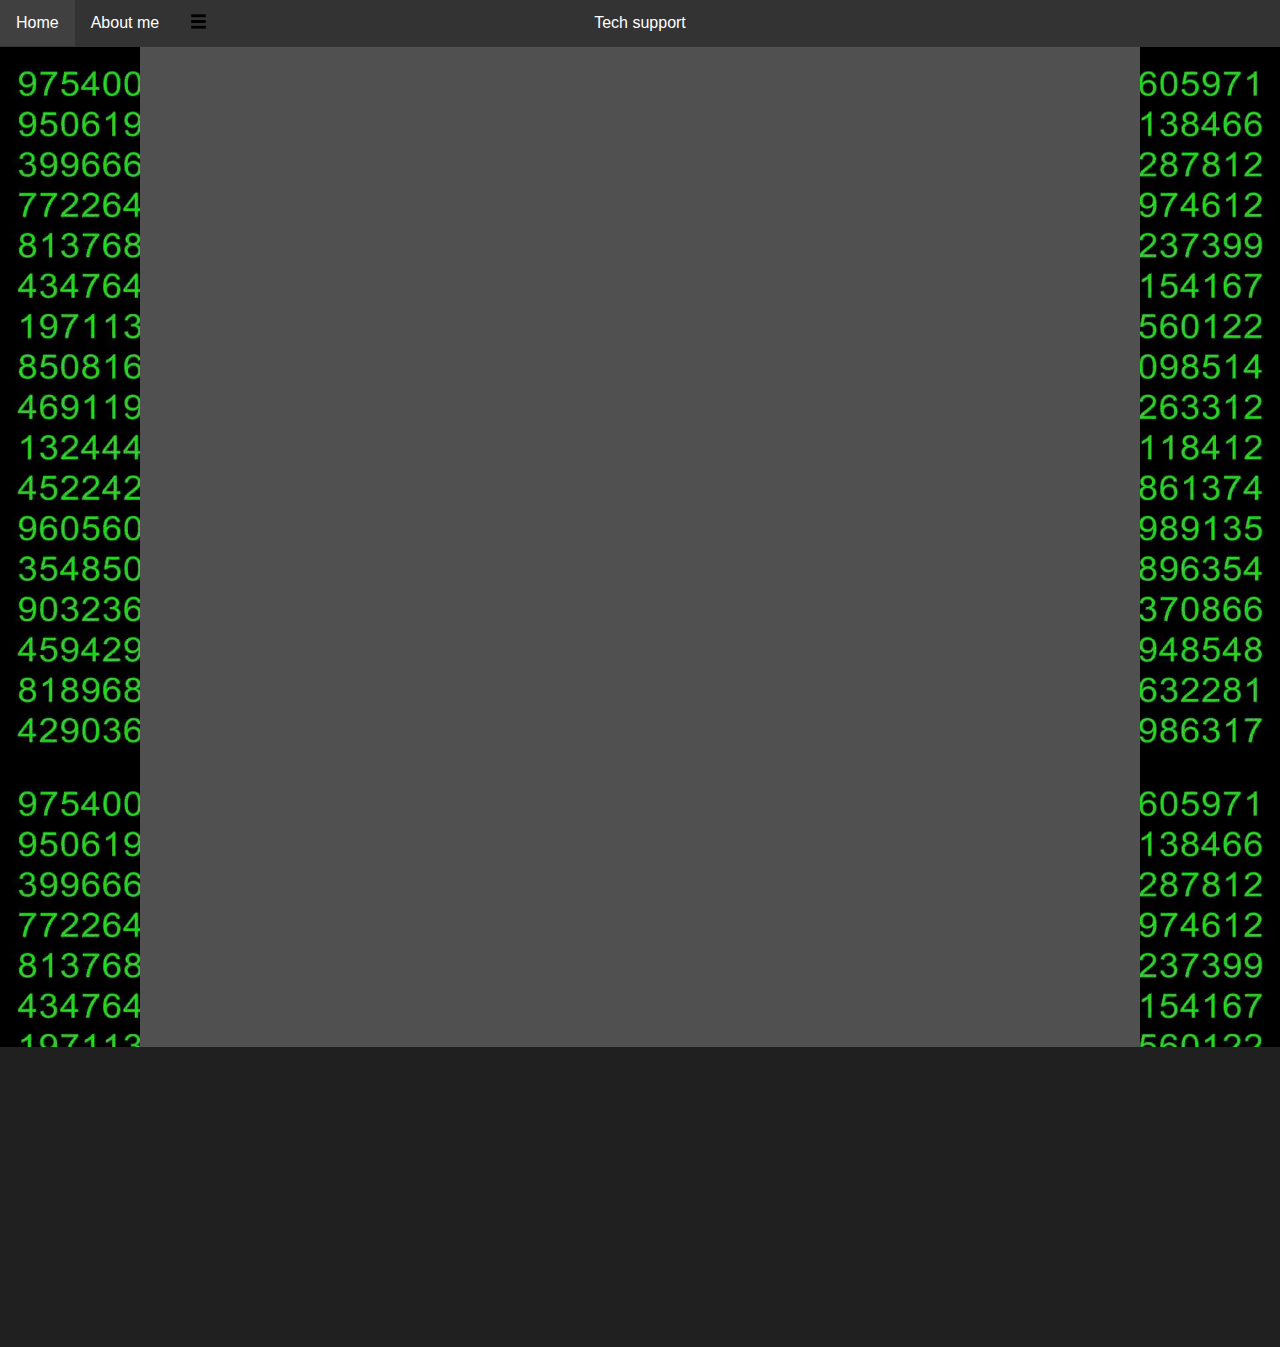
==== index.html @ 62db95a0 "jijyhj" ====
<!DOCTYPE html>
<html>
	<head>
		<meta charset="utf-8"> 
		<meta name="description" content="School project">
		<meta name="keywords" content="Tech, Support, TechSupport, School, project">
		<meta name="author" content="LateSWE">

		<title>Tech Support</title>
		<link rel="stylesheet" href="index.css">
	</head>
	
	<body>
		<nav>
			<div class="left-menu">
				<a href="">Home</a>
				<a href="AboutMe.html">About me</a>
				<div class="dropdown">
					<button class="dropbtn" onclick="myFunction()">
						<img src="./pics/menuimage.png" alt="Menu image" class="dropdownimage"
							onclick="myFunction()"
						>
					</button>
					<div class="dropdown-content" id="myDropdown">
						<a href="PCproblems.html">PC problems</a>
						<a href="MACproblems.html">MAC problems</a>
						<a href="Generalproblems.html">General problems</a>
  					</div>
  				</div>
  			</div>

  			<div class="title">
  				<p>Tech support</p>
  			</div>

  			<div class="search">
  				
  			</div>
		</nav>


		<main>
			<div class="mainContent">
				<div class="main-top-left">
					
				</div>
				<div class="main-top-right">
					
				</div>
				<div class="main-bottom-left">
					
				</div>
				<div class="main-bottom-right">
					
				</div>
			</div>
		</main>
		

		<footer>
			
		</footer>





		<script type="text/javascript">
			/* When the user clicks on the button, toggle between hiding and showing the dropdown content */
		function myFunction() {
			document.getElementById("myDropdown").classList.toggle("show");
		}

		// Close the dropdown if the user clicks outside of it
		window.onclick = function(e) {
			if (!e.target.matches('.dropbtn')) {
				var myDropdown = document.getElementById("myDropdown");
				if (myDropdown.classList.contains('show')) {
					myDropdown.classList.remove('show');
				}
			}
		}			
		</script>
		
	</body>
</html>
---- index.css ----
*{
	margin: 0px;
}

/*Header CSS below*/

.left-menu{
	width: 20%;
}

.title{
	width: 50%;
	padding-left: 25%;
}

.search{
	width: 30%;
}

.dropdownimage{
	height: 15px;
	width: 15px;
}

nav {
  overflow: hidden;
  background-color: #333;
  font-family: Arial, Helvetica, sans-serif;
}

nav a {
  float: left;
  font-size: 16px;
  color: white;
  text-align: center;
  padding: 14px 16px;
  text-decoration: none;
}

nav p {
	color: white;
	text-align: center;
	font-size: 16px;
	padding: 14px 16px;
}

.dropdown {
  float: left;
  overflow: hidden;
}

.dropdown .dropbtn {
  cursor: pointer;
  font-size: 16px;  
  border: none;
  outline: none;
  color: white;
  padding: 14px 16px;
  background-color: inherit;
  font-family: inherit;
  margin: 0;
}

nav a:hover, .dropdown:hover .dropbtn, .dropbtn:focus {
  background-color: #404040;
}

.dropdown-content {
  display: none;
  position: absolute;
  background-color: #f9f9f9;
  min-width: 160px;
  box-shadow: 0px 8px 16px 0px rgba(0,0,0,0.2);
  z-index: 1;
}

.dropdown-content a {
  float: none;
  color: black;
  padding: 12px 16px;
  text-decoration: none;
  display: block;
  text-align: left;
}

.dropdown-content a:hover {
  background-color: #ddd;
}

.show {
  display: block;
}

/**/
/**/
/**/


/**/
/*Main CSS*/
/**/

main{
	background-image: url("./pics/numbers.png");
	background-repeat: repeat;
	background-size: contain;

	display: flex;
	justify-content: center;
}
.mainContent{
	width: 1000px;
	height: 1000px;
	background-color: #505050;
}


/**/
/*Footer CSS*/
/**/
footer{
	background-color: #202020;
	height: 300px;
}
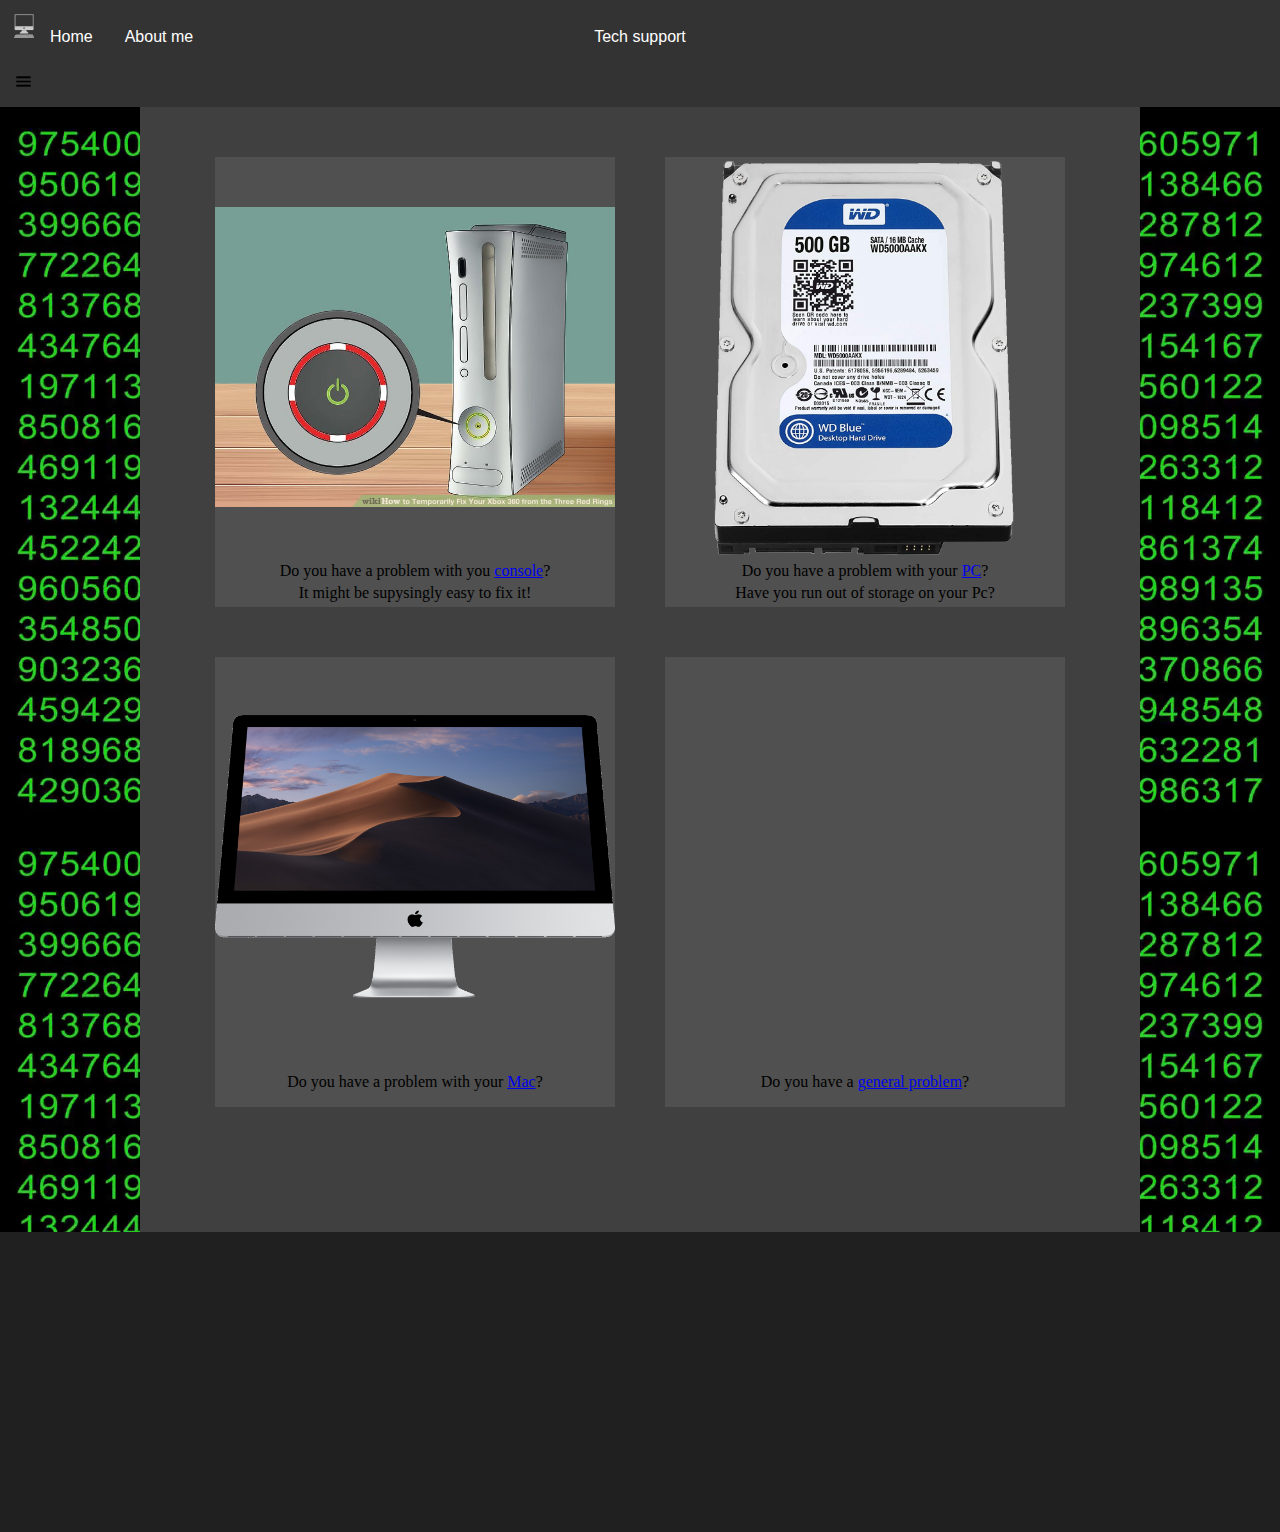
==== commit b607d41e: "done more" ====
--- a/index.html
+++ b/index.html
@@ -13,15 +13,19 @@
 	<body>
 		<nav>
 			<div class="left-menu">
-				<a href="">Home</a>
+				<div class="menu-logo">
+					<img src="./main-pics/logo.png" alt="Icon">
+				</div>
+				<a >Home</a>
 				<a href="AboutMe.html">About me</a>
 				<div class="dropdown">
 					<button class="dropbtn" onclick="myFunction()">
-						<img src="./pics/menuimage.png" alt="Menu image" class="dropdownimage"
+						<img src="./main-pics/menuimage.png" alt="Menu image" class="dropdownimage"
 							onclick="myFunction()"
 						>
 					</button>
 					<div class="dropdown-content" id="myDropdown">
+						<a href="Consoleroblems.html">Console problems</a>
 						<a href="PCproblems.html">PC problems</a>
 						<a href="MACproblems.html">MAC problems</a>
 						<a href="Generalproblems.html">General problems</a>
@@ -41,17 +45,34 @@
 
 		<main>
 			<div class="mainContent">
-				<div class="main-top-left">
-					
+				<div class="main-content-div">
+					<div class="main-img-div">
+						<img src="./console-pics/xbox-red-ring-of-death.jpg" alt="Xbox 360 red ring of death">
+					</div>
+					<br>
+					<p>Do you have a problem with you <a href="Consoleroblems.html">console</a>?</p>
+					<p>It might be supysingly easy to fix it!</p>
 				</div>
-				<div class="main-top-right">
-					
+				<div class="main-content-div">
+					<div class="main-img-div">
+						<img src="./pc-pics/new-6tb-hdd.png" alt='A 3.5" 500GB hdd'>
+					</div>
+					<p>Do you have a problem with your <a href="PCproblems.html">PC</a>?</p>
+					<p>Have you run out of storage on your Pc?</p>
 				</div>
-				<div class="main-bottom-left">
-					
+				<div class="main-content-div">
+					<div class="main-img-div">
+						<img src="./mac-pics/imac-front.png" alt="A I-Mac">
+					</div>
+					<br>
+					<p>Do you have a problem with your <a href="MACproblems.html">Mac</a>?</p>
 				</div>
-				<div class="main-bottom-right">
-					
+				<div class="main-content-div">
+					<div class="main-img-div">
+						<img src="./home-pics/" alt="">
+					</div>
+					<br>
+					<p>Do you have a <a href="Generalproblems.html">general problem</a>?</p>
 				</div>
 			</div>
 		</main>
--- a/index.css
+++ b/index.css
@@ -1,11 +1,24 @@
 *{
 	margin: 0px;
 }
+img{
+	max-width: 100%;
+    max-height: 100%;
+    object-fit: contain;
+}
 
-/*Header CSS below*/
+/*nav CSS below*/
+.menu-logo{
+	width: 20px;
+	margin: 14px 0px 0px 14px;
+}
+.menu-logo img{
+	float: left;
+}
 
 .left-menu{
 	width: 20%;
+
 }
 
 .title{
@@ -92,7 +105,7 @@
 }
 
 /**/
-/**/
+/*nav CSS ends here*/
 /**/
 
 
@@ -101,7 +114,7 @@
 /**/
 
 main{
-	background-image: url("./pics/numbers.png");
+	background-image: url("./main-pics/numbers.png");
 	background-repeat: repeat;
 	background-size: contain;
 
@@ -109,11 +122,42 @@
 	justify-content: center;
 }
 .mainContent{
+	padding: 25px 0px 100px 0px;
 	width: 1000px;
-	height: 1000px;
-	background-color: #505050;
+	background-color: #404040;
+
+	display: flex;
+	justify-content: center;
+	align-items: center;
+	columns: 2;
+	flex-wrap: wrap;
 }
 
+.main-content-div{
+	width: 400px;
+	height:450px;
+	margin: 25px;
+	background-color: #505050;
+
+	display: flex;
+	justify-content: center;
+	flex-wrap: wrap;
+}
+
+.main-img-div{
+	margin-bottom: 0px;
+	width: 400px;
+	height: 400px;
+
+	display: flex;
+	justify-content: center;
+}
+
+
+
+/**/
+/*Main CSS ends here*/
+/**/
 
 /**/
 /*Footer CSS*/
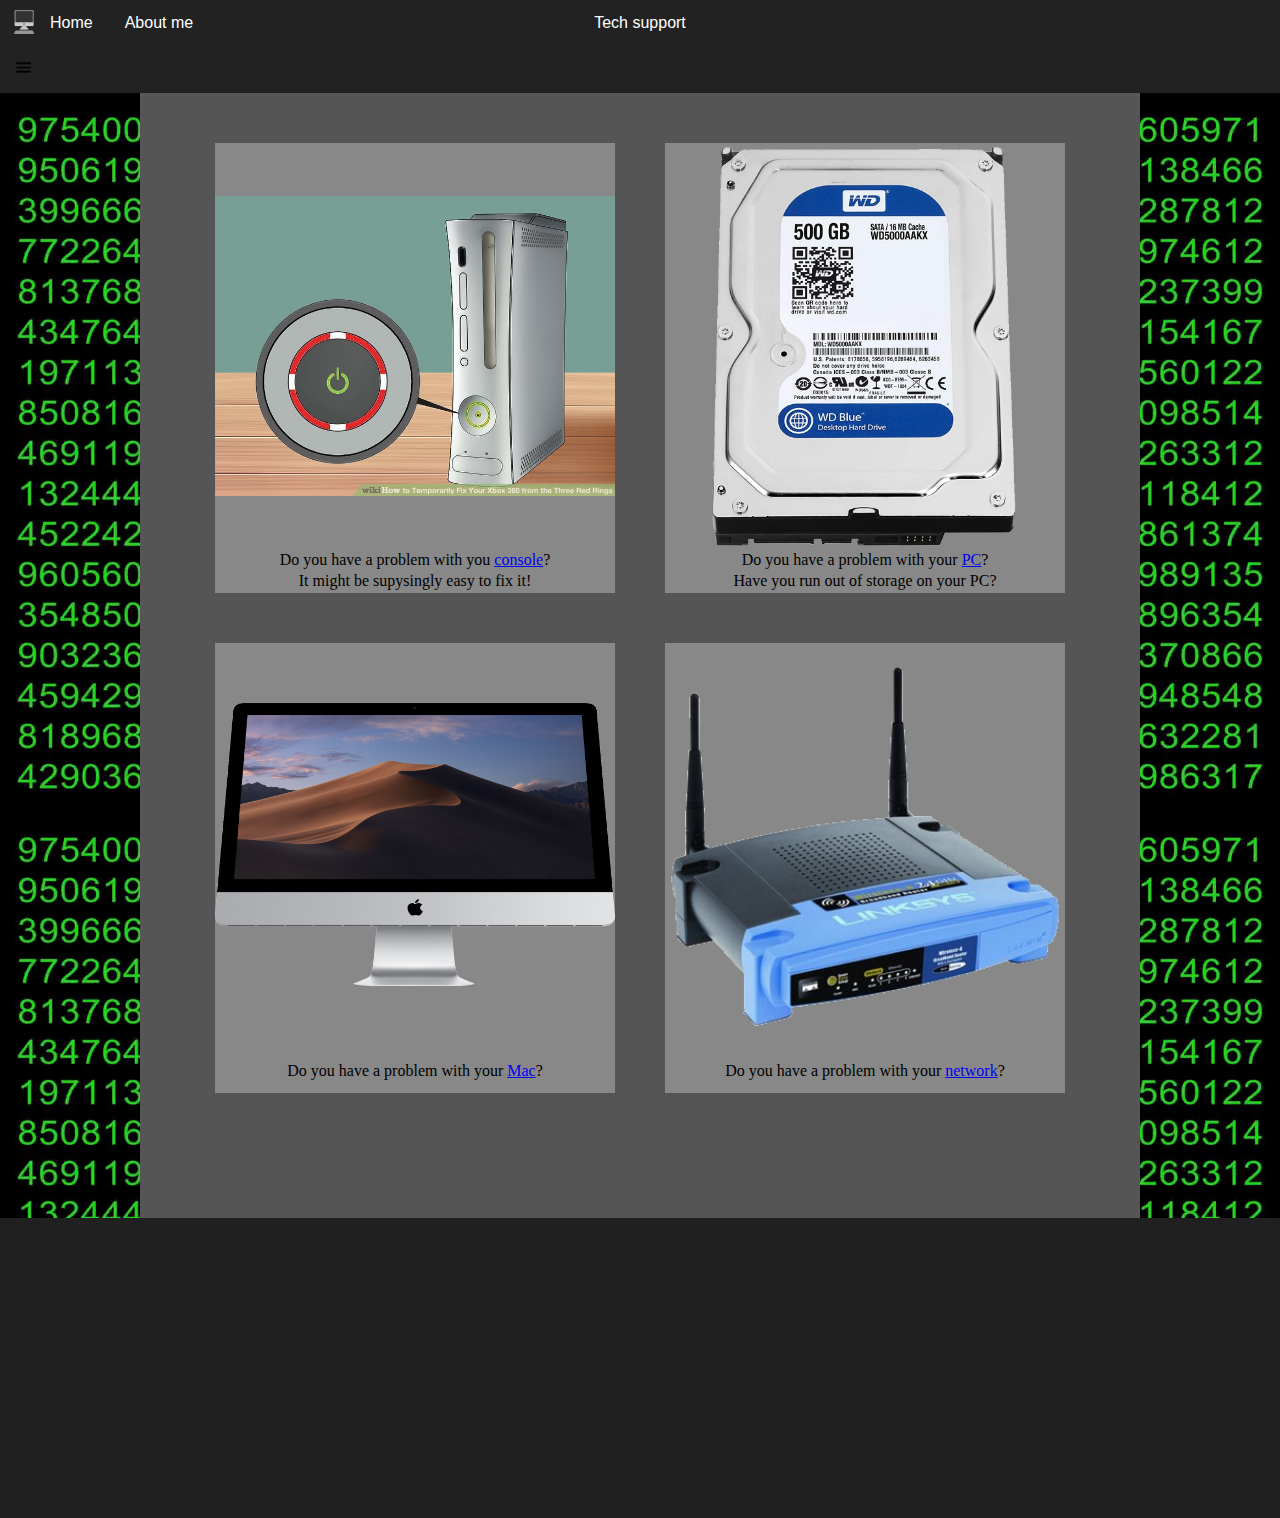
==== commit 195dc0fe: "w3" ====
--- a/index.html
+++ b/index.html
@@ -11,6 +11,14 @@
 	</head>
 	
 	<body>
+		<!--
+			html files linked in here:
+			"Consoleproblems.html"
+			"PCproblems.html"
+			"MACproblems.html"
+			"Networkproblems.html"
+
+		--->
 		<nav>
 			<div class="left-menu">
 				<div class="menu-logo">
@@ -28,7 +36,7 @@
 						<a href="Consoleroblems.html">Console problems</a>
 						<a href="PCproblems.html">PC problems</a>
 						<a href="MACproblems.html">MAC problems</a>
-						<a href="Generalproblems.html">General problems</a>
+						<a href="Networkproblems.html">General problems</a>
   					</div>
   				</div>
   			</div>
@@ -58,7 +66,7 @@
 						<img src="./pc-pics/new-6tb-hdd.png" alt='A 3.5" 500GB hdd'>
 					</div>
 					<p>Do you have a problem with your <a href="PCproblems.html">PC</a>?</p>
-					<p>Have you run out of storage on your Pc?</p>
+					<p>Have you run out of storage on your PC?</p>
 				</div>
 				<div class="main-content-div">
 					<div class="main-img-div">
@@ -69,10 +77,10 @@
 				</div>
 				<div class="main-content-div">
 					<div class="main-img-div">
-						<img src="./home-pics/" alt="">
+						<img src="./network-pics/router.png" alt="">
 					</div>
 					<br>
-					<p>Do you have a <a href="Generalproblems.html">general problem</a>?</p>
+					<p>Do you have a problem with your <a href="Networkproblems.html">network</a>?</p>
 				</div>
 			</div>
 		</main>
--- a/index.css
+++ b/index.css
@@ -10,15 +10,14 @@
 /*nav CSS below*/
 .menu-logo{
 	width: 20px;
-	margin: 14px 0px 0px 14px;
 }
 .menu-logo img{
 	float: left;
+	margin: 10px 0px 0px 14px;
 }
 
 .left-menu{
 	width: 20%;
-
 }
 
 .title{
@@ -37,7 +36,7 @@
 
 nav {
   overflow: hidden;
-  background-color: #333;
+  background-color: #222;
   font-family: Arial, Helvetica, sans-serif;
 }
 
@@ -124,7 +123,7 @@
 .mainContent{
 	padding: 25px 0px 100px 0px;
 	width: 1000px;
-	background-color: #404040;
+	background-color: #555;
 
 	display: flex;
 	justify-content: center;
@@ -137,7 +136,7 @@
 	width: 400px;
 	height:450px;
 	margin: 25px;
-	background-color: #505050;
+	background-color: #888;
 
 	display: flex;
 	justify-content: center;
@@ -146,8 +145,8 @@
 
 .main-img-div{
 	margin-bottom: 0px;
-	width: 400px;
-	height: 400px;
+	width: 100%;
+	height: 90%;
 
 	display: flex;
 	justify-content: center;
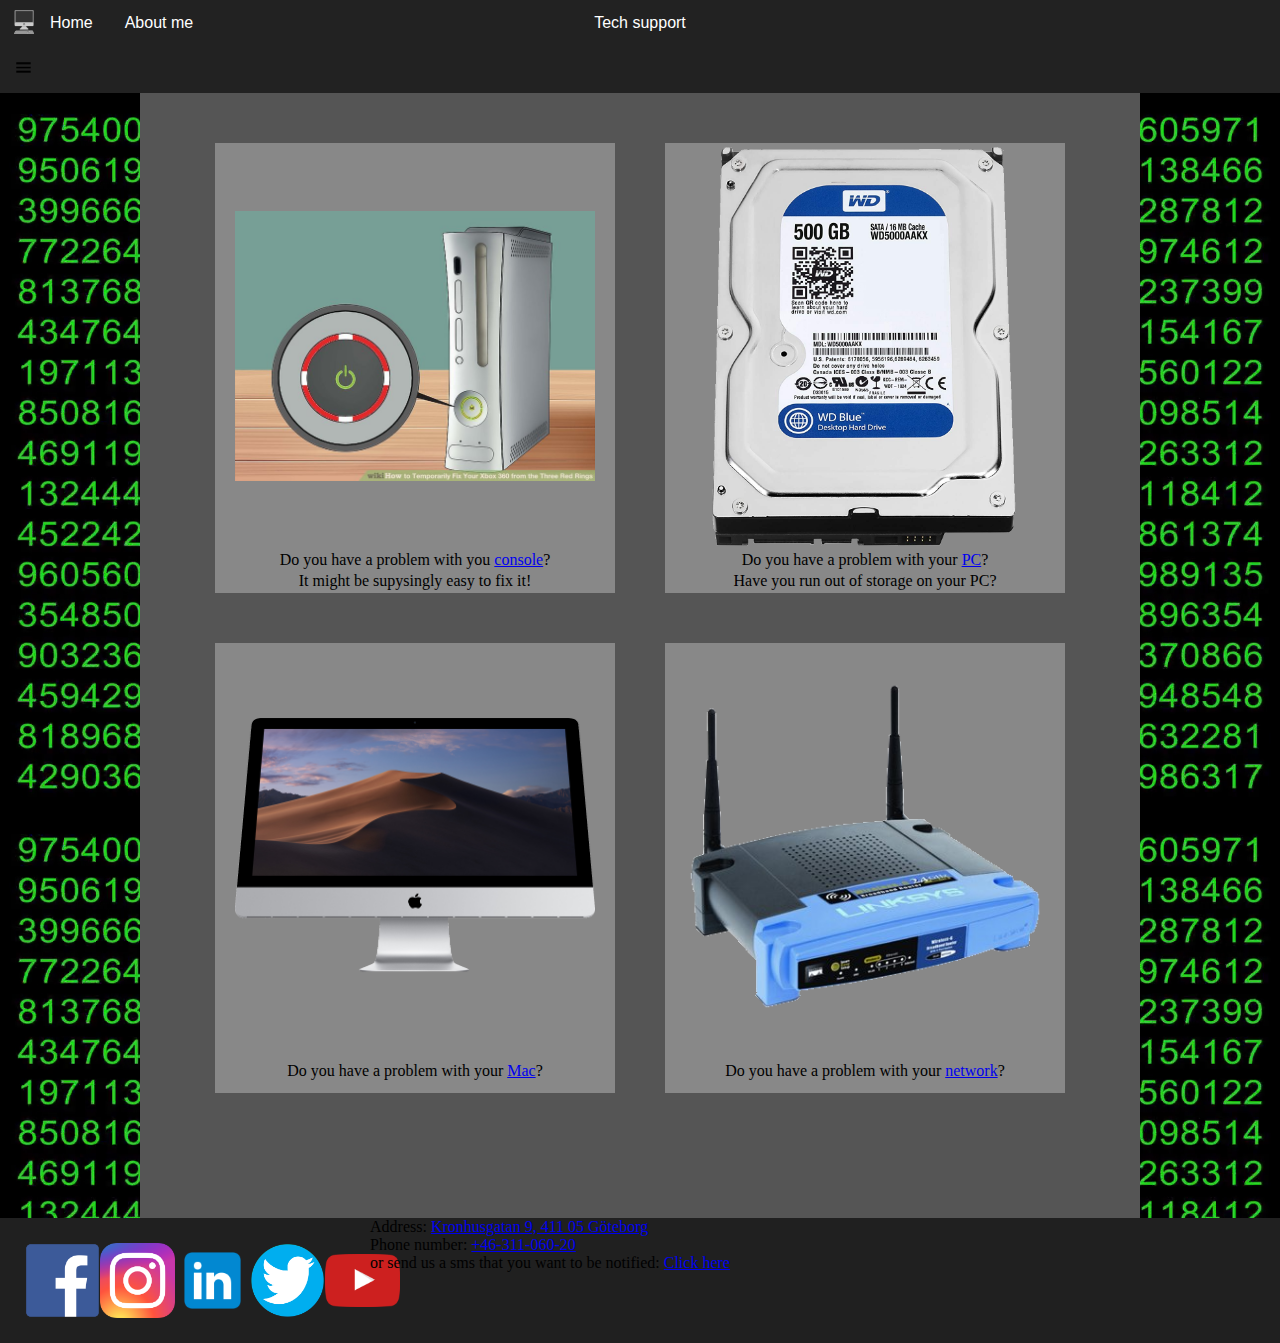
==== commit e4020a8d: "drdfgrfvsfsv" ====
--- a/index.html
+++ b/index.html
@@ -87,7 +87,19 @@
 		
 
 		<footer>
-			
+			<div class="footer-socialmedia">
+				<img src="./footer-socialmedia/facebook.png">
+				<img src="./footer-socialmedia/instagram.png">
+				<img src="./footer-socialmedia/linkedin.png">
+				<img src="./footer-socialmedia/twitter.png">
+				<img src="./footer-socialmedia/youtube.png">
+			</div>
+
+			<div class="footer-location">
+				<p>Address: <a href="https://www.google.com/maps/place/NTI+Gymnasiet+Kronhus/@57.7083591,11.96575,87m/data=!3m1!1e3!4m5!3m4!1s0x0:0xc09c5415b3141458!8m2!3d57.7081938!4d11.9657129" target="_blank">Kronhusgatan 9, 411 05 Göteborg</a></p>
+				<p>Phone number: <a href="+46708445151">+46-311-060-20</a></p>
+				<p>or send us a sms that you want to be notified: <a href="sms:+4670844515?body=I want to know more about this">Click here</a></p>
+			</div>
 		</footer>
 
 
--- a/index.css
+++ b/index.css
@@ -145,7 +145,7 @@
 
 .main-img-div{
 	margin-bottom: 0px;
-	width: 100%;
+	width: 90%;
 	height: 90%;
 
 	display: flex;
@@ -163,5 +163,21 @@
 /**/
 footer{
 	background-color: #202020;
-	height: 300px;
+
+	display: flex;
+}
+
+
+
+.footer-socialmedia{
+	padding: 25px;
+	width: 25%;
+	background-color: #202020;
+	
+	display: flex;
+	justify-content: space-between;
+	flex-wrap: 
+}
+.footer-socialmedia img{
+	max-width: 75px;
 }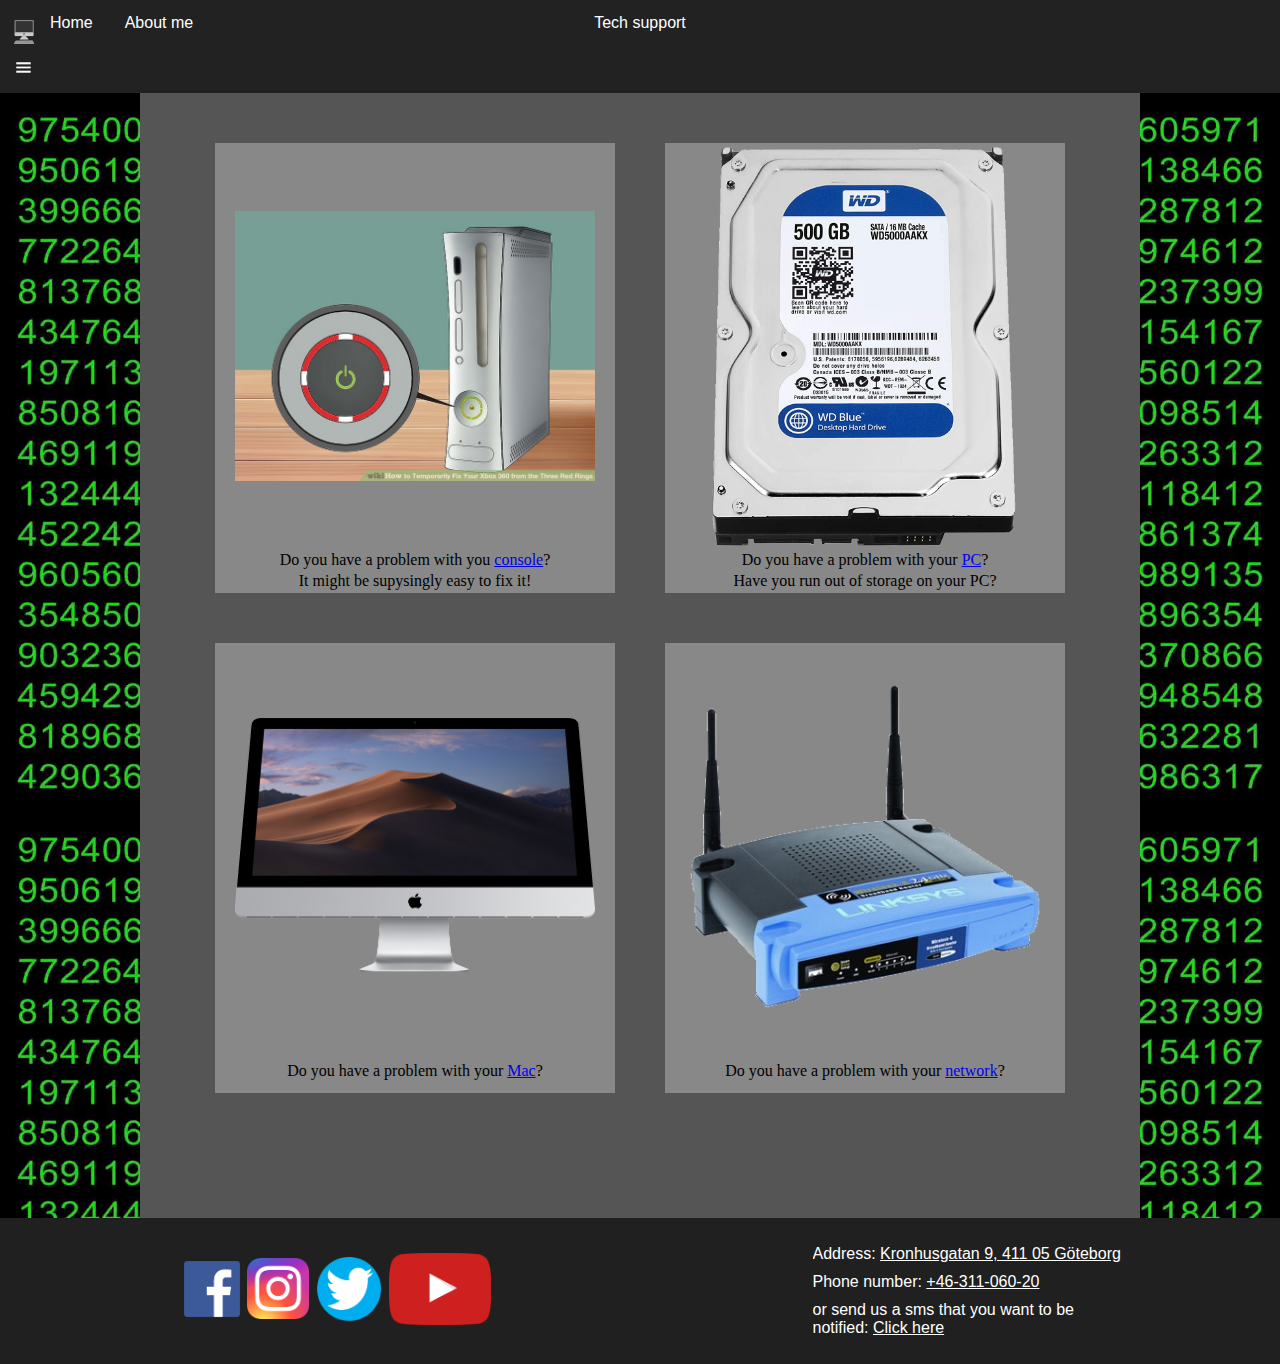
==== commit 13c8155e: "srffg" ====
--- a/index.html
+++ b/index.html
@@ -27,10 +27,10 @@
 				<a >Home</a>
 				<a href="AboutMe.html">About me</a>
 				<div class="dropdown">
-					<button class="dropbtn" onclick="myFunction()">
+					<button class="dropbtn" onclick="myFunction();">
 						<img src="./main-pics/menuimage.png" alt="Menu image" class="dropdownimage"
-							onclick="myFunction()"
-						>
+							onclick="myFunction();"
+						/>
 					</button>
 					<div class="dropdown-content" id="myDropdown">
 						<a href="Consoleroblems.html">Console problems</a>
@@ -88,17 +88,24 @@
 
 		<footer>
 			<div class="footer-socialmedia">
-				<img src="./footer-socialmedia/facebook.png">
-				<img src="./footer-socialmedia/instagram.png">
-				<img src="./footer-socialmedia/linkedin.png">
-				<img src="./footer-socialmedia/twitter.png">
-				<img src="./footer-socialmedia/youtube.png">
+				<a href="https://www.facebook.com/TechSupport/">
+					<img src="./footer-socialmedia/facebook.png">
+				</a>
+				<a href="https://www.instagram.com/TechSupport/">
+					<img src="./footer-socialmedia/instagram.png">
+				</a>
+				<a href="https://www.twitter.com/TechSupport/">
+					<img src="./footer-socialmedia/twitter.png">
+				</a>
+				<a href="https://www.youtube.com/user/TechSupport">
+					<img src="./footer-socialmedia/youtube.png">
+				</a>
 			</div>
 
 			<div class="footer-location">
 				<p>Address: <a href="https://www.google.com/maps/place/NTI+Gymnasiet+Kronhus/@57.7083591,11.96575,87m/data=!3m1!1e3!4m5!3m4!1s0x0:0xc09c5415b3141458!8m2!3d57.7081938!4d11.9657129" target="_blank">Kronhusgatan 9, 411 05 Göteborg</a></p>
-				<p>Phone number: <a href="+46708445151">+46-311-060-20</a></p>
-				<p>or send us a sms that you want to be notified: <a href="sms:+4670844515?body=I want to know more about this">Click here</a></p>
+				<p>Phone number: <a href="tel:+46708445151">+46-311-060-20</a></p>
+				<p>or send us a sms that you want to be notified: <a href="sms:+46708445151?body=I want to know more about this">Click here</a></p>
 			</div>
 		</footer>
 
@@ -108,19 +115,19 @@
 
 		<script type="text/javascript">
 			/* When the user clicks on the button, toggle between hiding and showing the dropdown content */
-		function myFunction() {
-			document.getElementById("myDropdown").classList.toggle("show");
-		}
+			function myFunction() {
+				document.getElementById("myDropdown").classList.toggle("show");
+			}
 
-		// Close the dropdown if the user clicks outside of it
-		window.onclick = function(e) {
-			if (!e.target.matches('.dropbtn')) {
-				var myDropdown = document.getElementById("myDropdown");
-				if (myDropdown.classList.contains('show')) {
-					myDropdown.classList.remove('show');
+			// Close the dropdown if the user clicks outside of it
+			window.onclick = function(e) {
+				if (!e.target.matches('.dropbtn')) {
+					var myDropdown = document.getElementById("myDropdown");
+					if (myDropdown.classList.contains('show')) {
+						myDropdown.classList.remove('show');
+					}
 				}
-			}
-		}			
+			}			
 		</script>
 		
 	</body>
--- a/index.css
+++ b/index.css
@@ -13,7 +13,7 @@
 }
 .menu-logo img{
 	float: left;
-	margin: 10px 0px 0px 14px;
+	margin: 20px 0px 0px 14px;
 }
 
 .left-menu{
@@ -35,18 +35,18 @@
 }
 
 nav {
-  overflow: hidden;
-  background-color: #222;
-  font-family: Arial, Helvetica, sans-serif;
+	overflow: hidden;
+	background-color: #222;
+	font-family: Arial, Helvetica, sans-serif;
 }
 
 nav a {
-  float: left;
-  font-size: 16px;
-  color: white;
-  text-align: center;
-  padding: 14px 16px;
-  text-decoration: none;
+	float: left;
+	font-size: 16px;
+	color: white;
+	text-align: center;
+	padding: 14px 16px;
+	text-decoration: none;
 }
 
 nav p {
@@ -57,50 +57,50 @@
 }
 
 .dropdown {
-  float: left;
-  overflow: hidden;
+	float: left;
+	overflow: hidden;
 }
 
 .dropdown .dropbtn {
-  cursor: pointer;
-  font-size: 16px;  
-  border: none;
-  outline: none;
-  color: white;
-  padding: 14px 16px;
-  background-color: inherit;
-  font-family: inherit;
-  margin: 0;
+	cursor: pointer;
+	font-size: 16px;  
+	border: none;
+	outline: none;
+	color: white;
+	padding: 14px 16px;
+	background-color: inherit;
+	font-family: inherit;
+	margin: 0;
 }
 
 nav a:hover, .dropdown:hover .dropbtn, .dropbtn:focus {
-  background-color: #404040;
+	background-color: #404040;
 }
 
 .dropdown-content {
-  display: none;
-  position: absolute;
-  background-color: #f9f9f9;
-  min-width: 160px;
-  box-shadow: 0px 8px 16px 0px rgba(0,0,0,0.2);
-  z-index: 1;
+	display: none;
+	position: absolute;
+	background-color: #f9f9f9;
+	min-width: 160px;
+	box-shadow: 0px 8px 16px 0px rgba(0,0,0,0.2);
+	z-index: 1;
 }
 
 .dropdown-content a {
-  float: none;
-  color: black;
-  padding: 12px 16px;
-  text-decoration: none;
-  display: block;
-  text-align: left;
+	float: none;
+	color: black;
+	padding: 12px 16px;
+	text-decoration: none;
+	display: block;
+	text-align: left;
 }
 
 .dropdown-content a:hover {
-  background-color: #ddd;
+	background-color: #ddd;
 }
 
 .show {
-  display: block;
+	display: block;
 }
 
 /**/
@@ -163,8 +163,11 @@
 /**/
 footer{
 	background-color: #202020;
-
-	display: flex;
+	width: 100%;
+
+	display: flex; 
+	flex-direction: row;
+	justify-content: space-around;
 }
 
 
@@ -176,8 +179,29 @@
 	
 	display: flex;
 	justify-content: space-between;
-	flex-wrap: 
+	flex-direction: row;
 }
 .footer-socialmedia img{
-	max-width: 75px;
+	width: 90%;
+	margin: 10px;
+}
+.footer-socialmedia a{
+	align-self: center;
+}
+
+.footer-location{
+	width: 25%;
+
+	float: right;
+	align-self: center;
+}
+.footer-location a,.footer-location p{
+	overflow: hidden;
+	font-family: Arial, Helvetica, sans-serif;
+
+	color: white;
+	text-align: left;
+	text-overflow: hide;
+	font-size: 16px;
+	padding: 5px 0px;
 }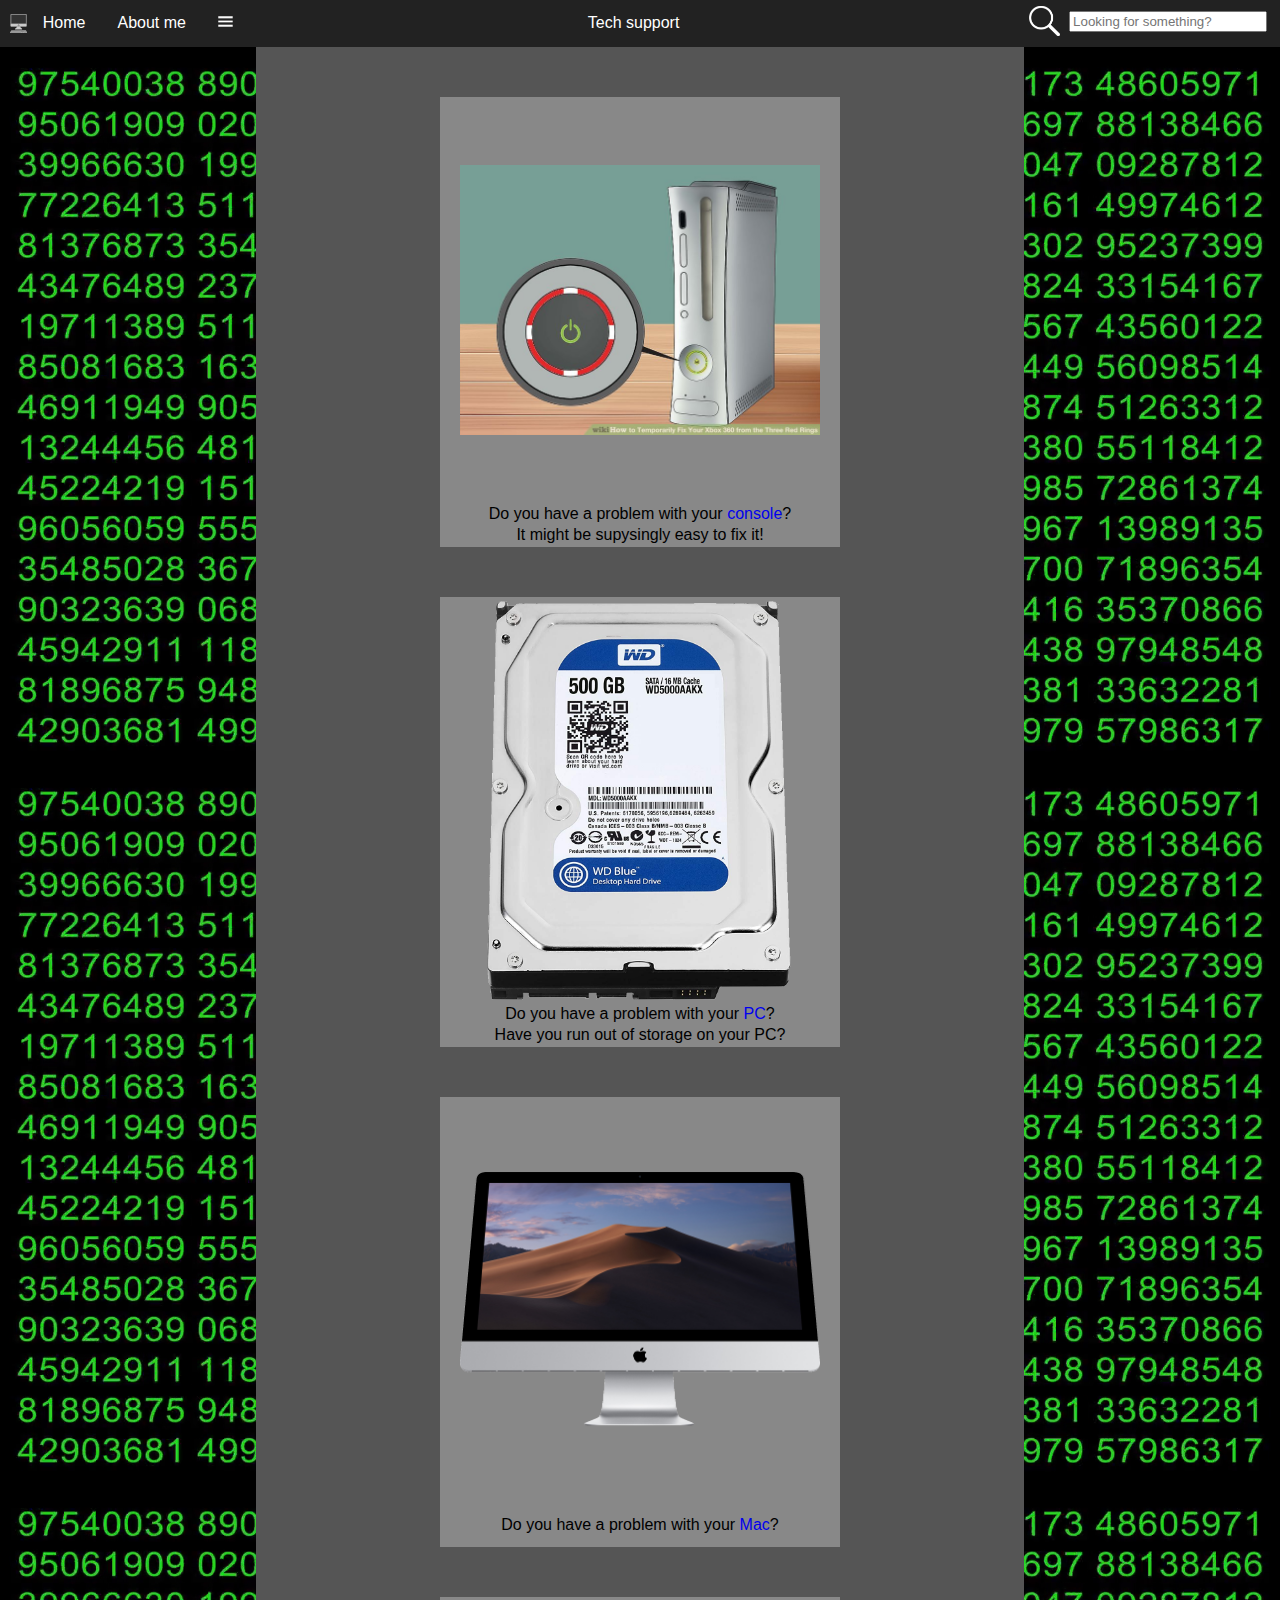
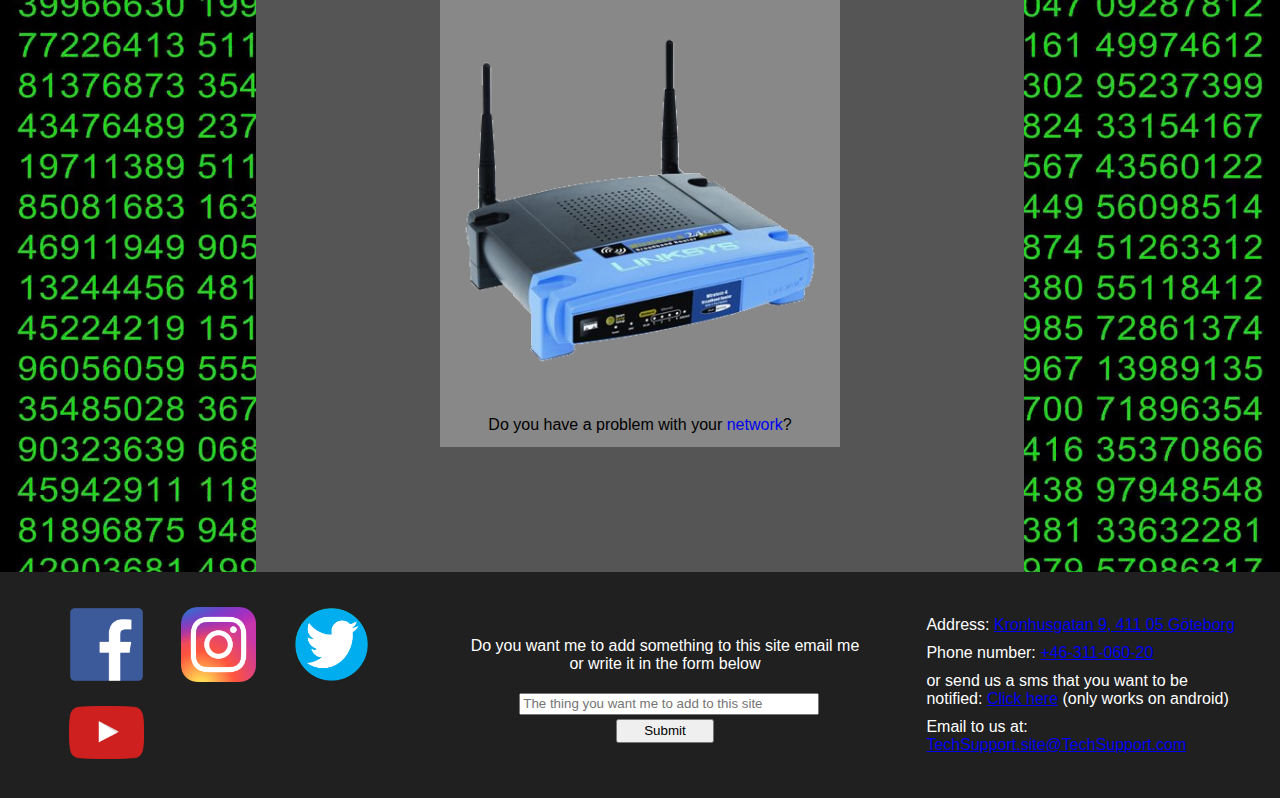
==== commit 9ce41b94: "done some more" ====
--- a/index.html
+++ b/index.html
@@ -13,11 +13,11 @@
 	<body>
 		<!--
 			html files linked in here:
+			"index.html"
 			"Consoleproblems.html"
 			"PCproblems.html"
 			"MACproblems.html"
 			"Networkproblems.html"
-
 		--->
 		<nav>
 			<div class="left-menu">
@@ -33,7 +33,7 @@
 						/>
 					</button>
 					<div class="dropdown-content" id="myDropdown">
-						<a href="Consoleroblems.html">Console problems</a>
+						<a href="Consoleproblems.html">Console problems</a>
 						<a href="PCproblems.html">PC problems</a>
 						<a href="MACproblems.html">MAC problems</a>
 						<a href="Networkproblems.html">General problems</a>
@@ -46,7 +46,8 @@
   			</div>
 
   			<div class="search">
-  				
+  				<img src="./main-pics/searchglass.png" alt="search glass icon">
+  				<input type="text" name="nav-search" placeholder="Looking for something?">
   			</div>
 		</nav>
 
@@ -54,31 +55,31 @@
 		<main>
 			<div class="mainContent">
 				<div class="main-content-div">
-					<div class="main-img-div">
+					<a href="Consoleproblems.html" class="main-img-div">
 						<img src="./console-pics/xbox-red-ring-of-death.jpg" alt="Xbox 360 red ring of death">
-					</div>
+					</a>
 					<br>
-					<p>Do you have a problem with you <a href="Consoleroblems.html">console</a>?</p>
+					<p>Do you have a problem with your <a href="Consoleproblems.html">console</a>?</p>
 					<p>It might be supysingly easy to fix it!</p>
 				</div>
 				<div class="main-content-div">
-					<div class="main-img-div">
+					<a href="PCproblems.html"class="main-img-div">
 						<img src="./pc-pics/new-6tb-hdd.png" alt='A 3.5" 500GB hdd'>
-					</div>
+					</a>
 					<p>Do you have a problem with your <a href="PCproblems.html">PC</a>?</p>
 					<p>Have you run out of storage on your PC?</p>
 				</div>
 				<div class="main-content-div">
-					<div class="main-img-div">
+					<a href="MACproblems.html" class="main-img-div">
 						<img src="./mac-pics/imac-front.png" alt="A I-Mac">
-					</div>
+					</a>
 					<br>
 					<p>Do you have a problem with your <a href="MACproblems.html">Mac</a>?</p>
 				</div>
 				<div class="main-content-div">
-					<div class="main-img-div">
+					<a href="Networkproblems.html" class="main-img-div">
 						<img src="./network-pics/router.png" alt="">
-					</div>
+					</a>
 					<br>
 					<p>Do you have a problem with your <a href="Networkproblems.html">network</a>?</p>
 				</div>
@@ -102,10 +103,23 @@
 				</a>
 			</div>
 
-			<div class="footer-location">
+			<div class="footer-add-something">
+				<p>Do you want me to add something to this site email me</p>
+				<p>or write it in the form below</p>
+				<div class="footer-add-something-title">
+					<input type="text" name="footer-add-something-title" 
+					placeholder="The thing you want me to add to this site">
+				</div>
+				<div class="footer-add-something-submit">
+					<input type="submit" name="footer-add-something-commit">
+				</div>
+			</div>
+
+			<div class="footer-contact">
 				<p>Address: <a href="https://www.google.com/maps/place/NTI+Gymnasiet+Kronhus/@57.7083591,11.96575,87m/data=!3m1!1e3!4m5!3m4!1s0x0:0xc09c5415b3141458!8m2!3d57.7081938!4d11.9657129" target="_blank">Kronhusgatan 9, 411 05 Göteborg</a></p>
-				<p>Phone number: <a href="tel:+46708445151">+46-311-060-20</a></p>
-				<p>or send us a sms that you want to be notified: <a href="sms:+46708445151?body=I want to know more about this">Click here</a></p>
+				<p>Phone number: <a href="tel:+46-311-060-20">+46-311-060-20</a></p>
+				<p>or send us a sms that you want to be notified: <a href="sms:+46-311-060-20?body=I want to know more about this">Click here</a> (only works on android)</p>
+				<p>Email to us at: <a href="mailto:TechSupport.site@TechSupport.com">TechSupport.site@TechSupport.com</a></p>
 			</div>
 		</footer>
 
@@ -129,6 +143,5 @@
 				}
 			}			
 		</script>
-		
 	</body>
 </html> --- a/index.css
+++ b/index.css
@@ -1,6 +1,6 @@
 *{
 	margin: 0px;
-}
+	font-family: Arial, Helvetica, sans-serif;}
 img{
 	max-width: 100%;
     max-height: 100%;
@@ -8,25 +8,46 @@
 }
 
 /*nav CSS below*/
+nav {
+	background-color: #222;
+	overflow: hidden;
+
+	display: flex; 
+	flex-direction: row;
+	justify-content: space-around;
+	align-content: space-between;
+	}
+nav a {
+	padding: 14px 16px;
+	float: left;
+	font-size: 16px;
+	color: white;
+	text-align: center;
+	text-decoration: none;
+}
+nav p {
+	padding: 14px 16px;
+	color: white;
+	font-size: 16px;
+	text-align: center;
+}
+
 .menu-logo{
-	width: 20px;
+	display: flex;
 }
 .menu-logo img{
-	float: left;
-	margin: 20px 0px 0px 14px;
+	padding-left: 10px;
+	float: left;
+	height: 20px;
+
+	align-self: center;
 }
 
 .left-menu{
-	width: 20%;
-}
-
-.title{
-	width: 50%;
-	padding-left: 25%;
-}
-
-.search{
 	width: 30%;
+	display: flex;
+	flex-direction: row;
+	flex-wrap: nowrap;
 }
 
 .dropdownimage{
@@ -34,40 +55,18 @@
 	width: 15px;
 }
 
-nav {
-	overflow: hidden;
-	background-color: #222;
-	font-family: Arial, Helvetica, sans-serif;
-}
-
-nav a {
-	float: left;
-	font-size: 16px;
-	color: white;
-	text-align: center;
+.dropdown {
+	float: left;
+	overflow: hidden;
+}
+
+.dropdown .dropbtn {
 	padding: 14px 16px;
-	text-decoration: none;
-}
-
-nav p {
-	color: white;
-	text-align: center;
-	font-size: 16px;
-	padding: 14px 16px;
-}
-
-.dropdown {
-	float: left;
-	overflow: hidden;
-}
-
-.dropdown .dropbtn {
 	cursor: pointer;
 	font-size: 16px;  
 	border: none;
 	outline: none;
 	color: white;
-	padding: 14px 16px;
 	background-color: inherit;
 	font-family: inherit;
 	margin: 0;
@@ -103,6 +102,36 @@
 	display: block;
 }
 
+
+.title{
+	width: 40%;
+	float: left;
+}
+
+
+.search{
+	padding: 0.5% 1% 0% 0px;
+	width: 30%;
+	height: 30px;
+	float: left;
+	overflow: hidden;
+
+	display: flex;
+	flex-direction: row;
+	flex-wrap: nowrap;
+	justify-content: flex-end;
+	align-content: center;
+}
+.search input{
+	width: 50%;
+	height: 50%;
+	float: left;
+	align-self: center;
+}
+.search img{
+	padding-right: 2.5%;
+}
+
 /**/
 /*nav CSS ends here*/
 /**/
@@ -120,9 +149,20 @@
 	display: flex;
 	justify-content: center;
 }
+main a {
+	font-size: 16px;
+	text-align: center;
+	text-decoration: none;
+}
+main p {
+	color: black;
+	text-align: center;
+	font-size: 16px;
+}
+
 .mainContent{
 	padding: 25px 0px 100px 0px;
-	width: 1000px;
+	width: 60%;
 	background-color: #555;
 
 	display: flex;
@@ -134,7 +174,7 @@
 
 .main-content-div{
 	width: 400px;
-	height:450px;
+	height: 450px;
 	margin: 25px;
 	background-color: #888;
 
@@ -144,16 +184,12 @@
 }
 
 .main-img-div{
-	margin-bottom: 0px;
 	width: 90%;
 	height: 90%;
 
 	display: flex;
 	justify-content: center;
 }
-
-
-
 /**/
 /*Main CSS ends here*/
 /**/
@@ -164,13 +200,11 @@
 footer{
 	background-color: #202020;
 	width: 100%;
-
+	height: 250;
 	display: flex; 
 	flex-direction: row;
 	justify-content: space-around;
 }
-
-
 
 .footer-socialmedia{
 	padding: 25px;
@@ -180,28 +214,67 @@
 	display: flex;
 	justify-content: space-between;
 	flex-direction: row;
+	flex-wrap: wrap;
 }
 .footer-socialmedia img{
-	width: 90%;
+	max-width: 75px;
 	margin: 10px;
 }
 .footer-socialmedia a{
 	align-self: center;
 }
 
-.footer-location{
+
+.footer-add-something{
+	text-overflow: all;
+
+	display: flex;
+	flex-direction: column;
+	column-count: 1;
+	flex-wrap: wrap;
+	align-self: center;
+	align-items: center;
+}
+.footer-add-something p{
+	color: white;
+}
+.footer-add-something input{
+	margin-top: 10px;
+	width: 100%;
+	height: 100%;
+}
+.footer-add-something-title{
+	width: 75%;
+	height: 16px;
+	margin-top: 10px;
+
+	text-overflow: clip;
+}
+
+.footer-add-something-submit{
 	width: 25%;
+	height: 24px;
+	margin-top: 10px;
+
+	text-overflow: clip;
+}
+
+
+.footer-contact{
+	width: 25%;
 
 	float: right;
 	align-self: center;
 }
-.footer-location a,.footer-location p{
+.footer-contact a, .footer-contact p{
 	overflow: hidden;
 	font-family: Arial, Helvetica, sans-serif;
 
-	color: white;
 	text-align: left;
 	text-overflow: hide;
 	font-size: 16px;
 	padding: 5px 0px;
-}+}
+.footer-contact p{
+	color: white;
+}
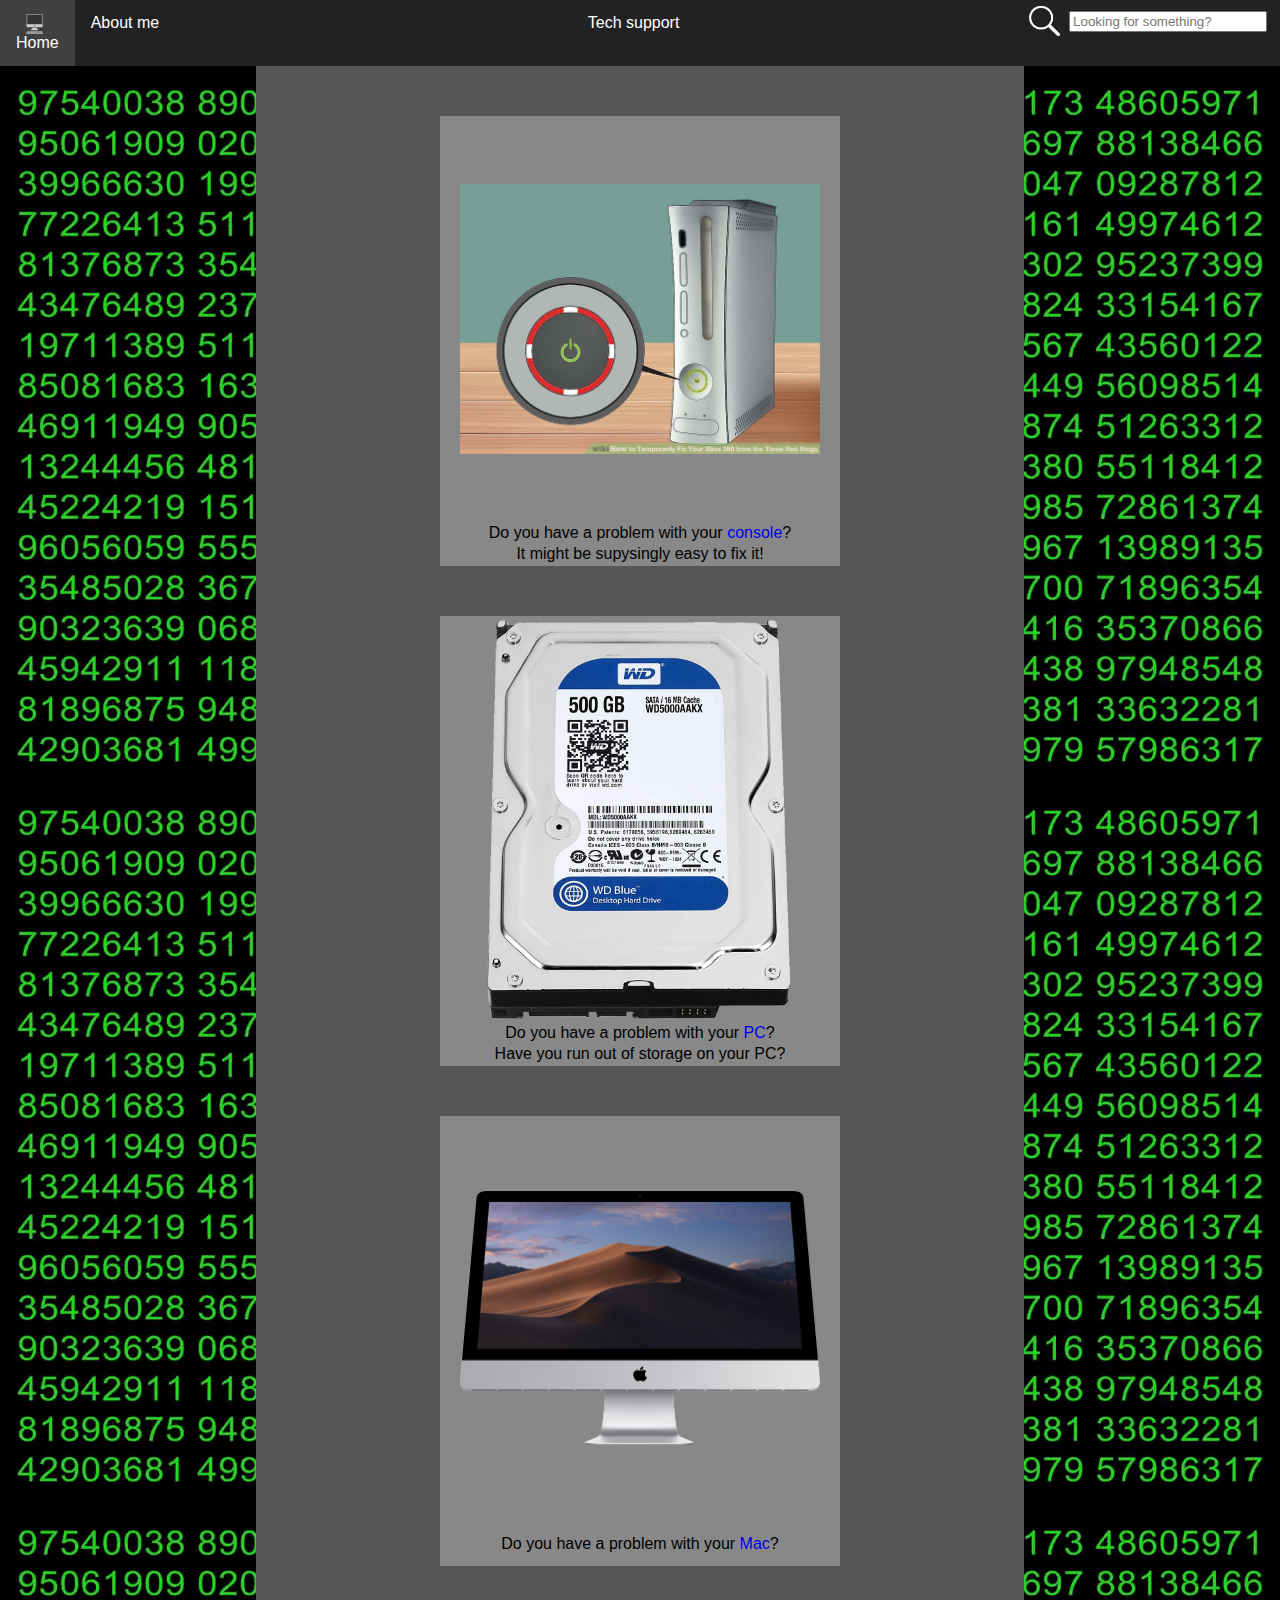
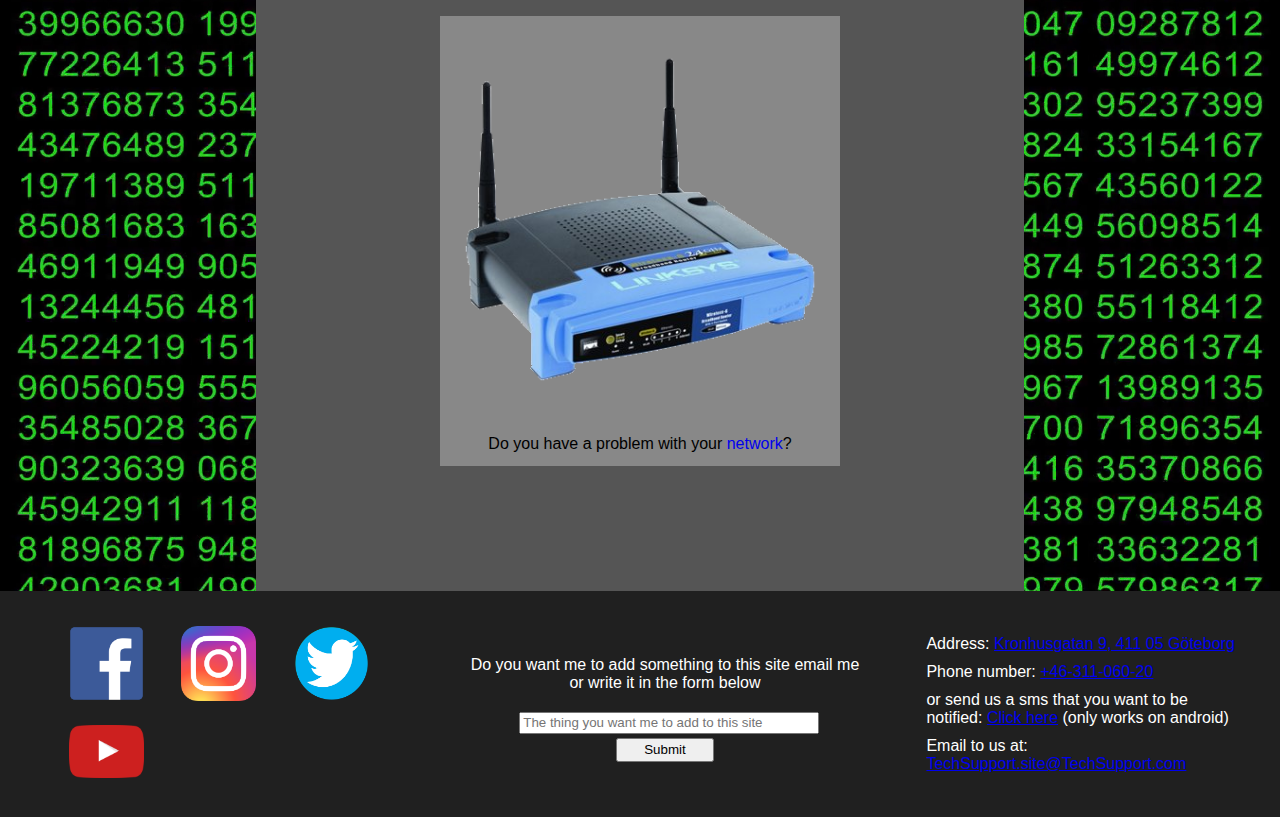
==== commit dde6d5f9: "done alot more" ====
--- a/index.html
+++ b/index.html
@@ -21,22 +21,20 @@
 		--->
 		<nav>
 			<div class="left-menu">
-				<div class="menu-logo">
-					<img src="./main-pics/logo.png" alt="Icon">
-				</div>
-				<a >Home</a>
+				<a >
+				    <div class="menu-logo">
+					   <img src="./main-pics/logo.png" alt="Icon">
+				    </div>
+                Home</a>
 				<a href="AboutMe.html">About me</a>
 				<div class="dropdown">
-					<button class="dropbtn" onclick="myFunction();">
-						<img src="./main-pics/menuimage.png" alt="Menu image" class="dropdownimage"
-							onclick="myFunction();"
-						/>
-					</button>
+					<div class="dropbtn" onclick="myFunction();">
+					</div>
 					<div class="dropdown-content" id="myDropdown">
 						<a href="Consoleproblems.html">Console problems</a>
 						<a href="PCproblems.html">PC problems</a>
 						<a href="MACproblems.html">MAC problems</a>
-						<a href="Networkproblems.html">General problems</a>
+						<a href="Networkproblems.html">Network problems</a>
   					</div>
   				</div>
   			</div>
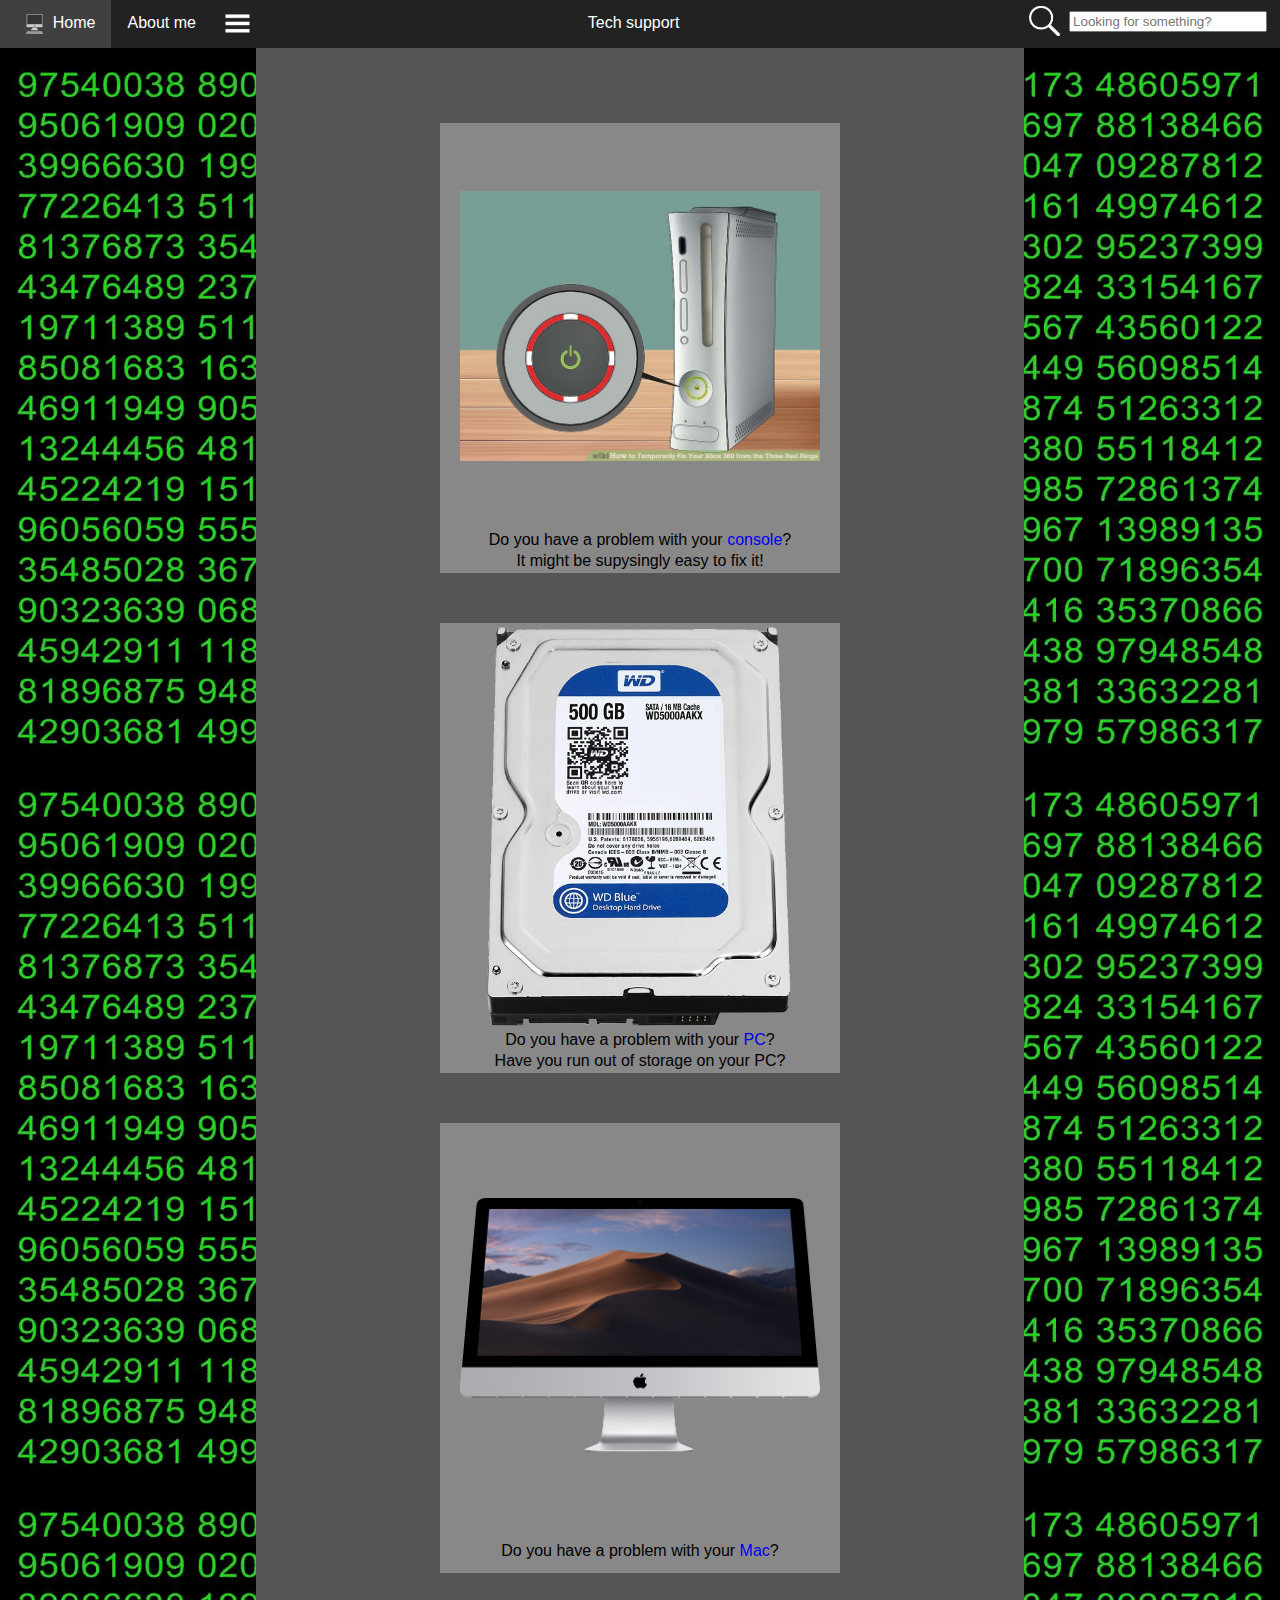
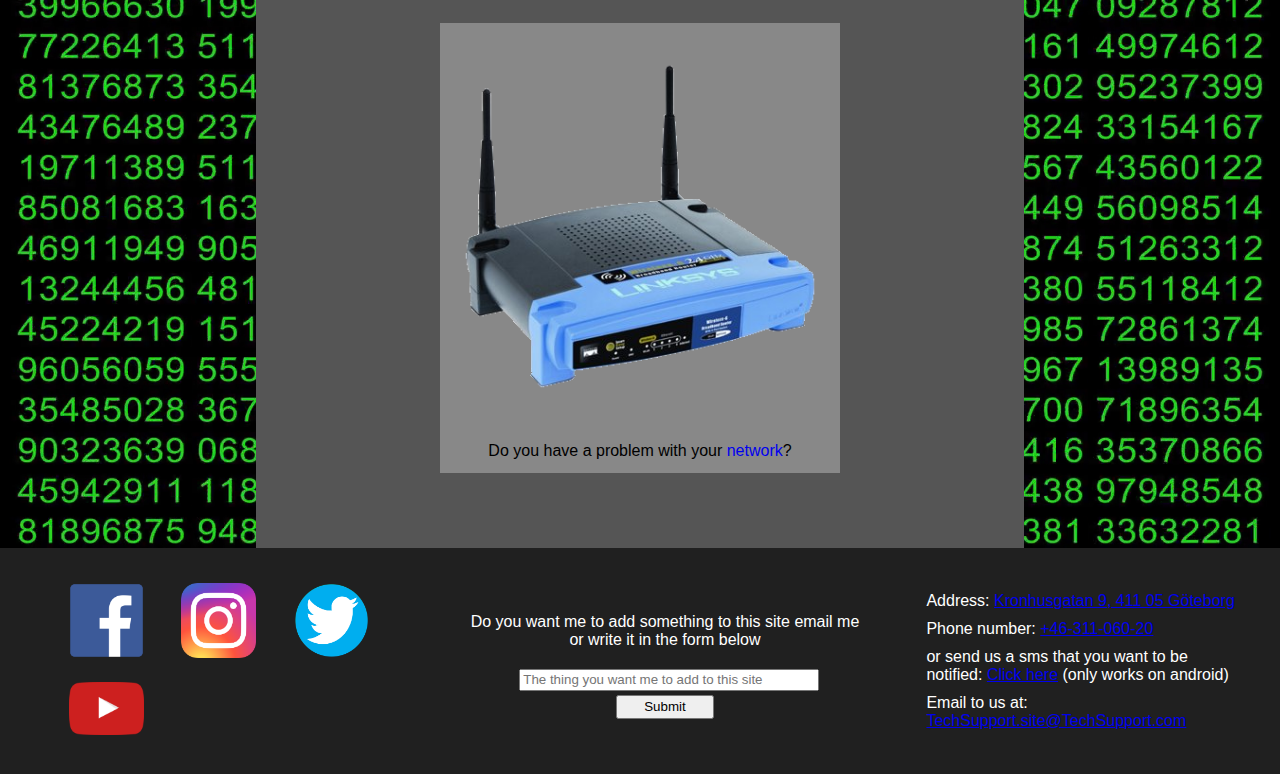
==== commit a8cd5893: "blyat" ====
--- a/index.html
+++ b/index.html
@@ -7,7 +7,11 @@
 		<meta name="author" content="LateSWE">
 
 		<title>Tech Support</title>
-		<link rel="stylesheet" href="index.css">
+		<link rel="stylesheet" type="text/css" href="index.css">
+		<link rel="stylesheet" type="text/css" href="nav.css">
+
+		<link rel="shortcut icon" href="./main-pics/favicon.ico" type="image/x-icon">
+		<link rel="icon" href="./main-pics/favicon.ico" type="image/x-icon">
 	</head>
 	
 	<body>
--- a/index.css
+++ b/index.css
@@ -7,134 +7,6 @@
     object-fit: contain;
 }
 
-/*nav CSS below*/
-nav {
-	background-color: #222;
-	overflow: hidden;
-
-	display: flex; 
-	flex-direction: row;
-	justify-content: space-around;
-	align-content: space-between;
-	}
-nav a {
-	padding: 14px 16px;
-	float: left;
-	font-size: 16px;
-	color: white;
-	text-align: center;
-	text-decoration: none;
-}
-nav p {
-	padding: 14px 16px;
-	color: white;
-	font-size: 16px;
-	text-align: center;
-}
-
-.menu-logo{
-	display: flex;
-}
-.menu-logo img{
-	padding-left: 10px;
-	float: left;
-	height: 20px;
-
-	align-self: center;
-}
-
-.left-menu{
-	width: 30%;
-	display: flex;
-	flex-direction: row;
-	flex-wrap: nowrap;
-}
-
-.dropdownimage{
-	height: 15px;
-	width: 15px;
-}
-
-.dropdown {
-	float: left;
-	overflow: hidden;
-}
-
-.dropdown .dropbtn {
-	padding: 14px 16px;
-	cursor: pointer;
-	font-size: 16px;  
-	border: none;
-	outline: none;
-	color: white;
-	background-color: inherit;
-	font-family: inherit;
-	margin: 0;
-}
-
-nav a:hover, .dropdown:hover .dropbtn, .dropbtn:focus {
-	background-color: #404040;
-}
-
-.dropdown-content {
-	display: none;
-	position: absolute;
-	background-color: #f9f9f9;
-	min-width: 160px;
-	box-shadow: 0px 8px 16px 0px rgba(0,0,0,0.2);
-	z-index: 1;
-}
-
-.dropdown-content a {
-	float: none;
-	color: black;
-	padding: 12px 16px;
-	text-decoration: none;
-	display: block;
-	text-align: left;
-}
-
-.dropdown-content a:hover {
-	background-color: #ddd;
-}
-
-.show {
-	display: block;
-}
-
-
-.title{
-	width: 40%;
-	float: left;
-}
-
-
-.search{
-	padding: 0.5% 1% 0% 0px;
-	width: 30%;
-	height: 30px;
-	float: left;
-	overflow: hidden;
-
-	display: flex;
-	flex-direction: row;
-	flex-wrap: nowrap;
-	justify-content: flex-end;
-	align-content: center;
-}
-.search input{
-	width: 50%;
-	height: 50%;
-	float: left;
-	align-self: center;
-}
-.search img{
-	padding-right: 2.5%;
-}
-
-/**/
-/*nav CSS ends here*/
-/**/
 
 
 /**/
@@ -161,7 +33,7 @@
 }
 
 .mainContent{
-	padding: 25px 0px 100px 0px;
+	padding: 50px 0px 50px 0px;
 	width: 60%;
 	background-color: #555;
 
--- a/nav.css
+++ b/nav.css
@@ -0,0 +1,145 @@
+
+/*nav CSS neranför*/
+nav {
+	background-color: #222;
+	overflow: hidden;
+
+	display: flex; 
+	flex-direction: row;
+	justify-content: space-around;
+	align-content: space-between;
+	}
+nav a {
+	padding: 14px 16px;
+	float: left;
+	font-size: 16px;
+	color: white;
+	text-align: center;
+	text-decoration: none;
+}
+nav p {
+	padding: 14px 16px;
+	color: white;
+	font-size: 16px;
+	text-align: center;
+}
+
+.menu-home{
+    display: flex;
+    flex-flow: row;
+    flex-wrap: nowrap;
+    justify-content: center;
+}
+.menu-logo{
+	display: flex;
+    
+}
+.menu-logo img{
+	padding: 0px 10px 0px 10px;
+	float: left;
+	height: 20px;
+
+	align-self: center;
+}
+
+.left-menu{
+	width: 30%;
+	display: flex;
+	flex-direction: row;
+	flex-wrap: nowrap;
+}
+
+.dropdown .dropbtn {
+	padding: 14px 16px;
+	cursor: pointer;
+	font-size: 16px;  
+	border: none;
+	outline: none;
+	color: white;
+	background-color: inherit;
+	font-family: inherit;
+	margin: 0;
+}
+
+nav a{
+    display: flex;
+}
+
+/*ändrar bakgrunds färgen för knapparna i menyn som alltid syns*/
+nav a:hover, .dropdown:hover .dropbtn, .dropbtn:focus {
+	background-color: #404040;
+}
+
+/*för diven som innehåller menyn som ommer ner*/
+.dropdown-content {
+	display: none;
+	position: absolute;
+	background-color: #f9f9f9;
+	min-width: 160px;
+	box-shadow: 0px 8px 16px 0px rgba(0,0,0,0.2);
+	z-index: 1;
+}
+
+/*knappen för menyn*/
+.dropbtn{
+    height: 20px;
+    width: 20px;
+    
+    background-image: url(main-pics/menuimage.png);
+    background-size: 25px;
+    background-repeat: no-repeat;
+    background-position: center;
+}
+
+/*ändrar alla a taggar i dropdown-content*/
+.dropdown-content a {
+	float: none;
+	color: black;
+	padding: 12px 16px;
+	text-decoration: none;
+	display: block;
+	text-align: left;
+}
+
+/*ändrar bakgrunds färg när musen hovrar över den sakerna i menyn som kommer ner*/
+.dropdown-content a:hover {
+	background-color: #ddd;
+}
+
+.show {
+	display: block;
+}
+
+
+.title{
+	width: 40%;
+	float: left;
+}
+
+
+.search{
+	padding: 0.5% 1% 0% 0px;
+	width: 30%;
+	height: 30px;
+	float: left;
+	overflow: hidden;
+
+	display: flex;
+	flex-direction: row;
+	flex-wrap: nowrap;
+	justify-content: flex-end;
+	align-content: center;
+}
+.search input{
+	width: 50%;
+	height: 50%;
+	float: left;
+	align-self: center;
+}
+.search img{
+	padding-right: 2.5%;
+}
+
+/**/
+/*nav CSS slutar här*/
+/**/